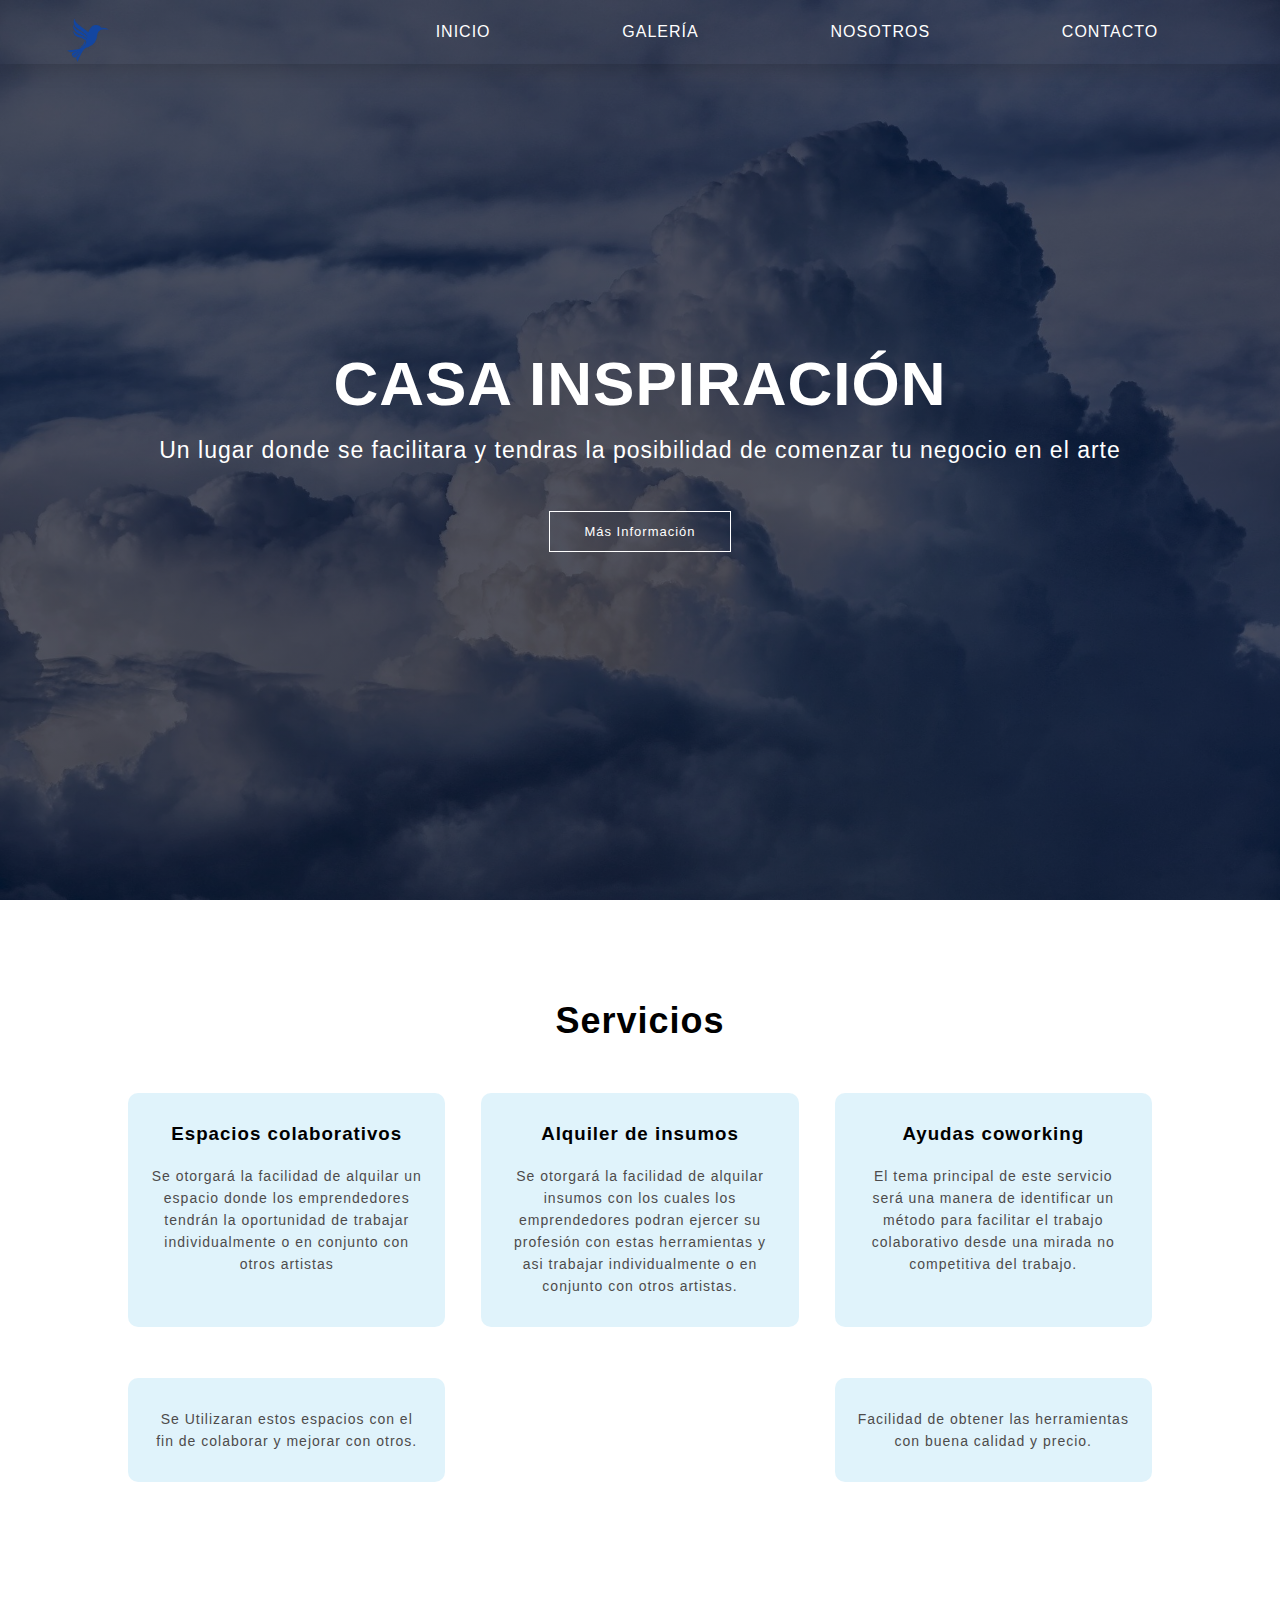
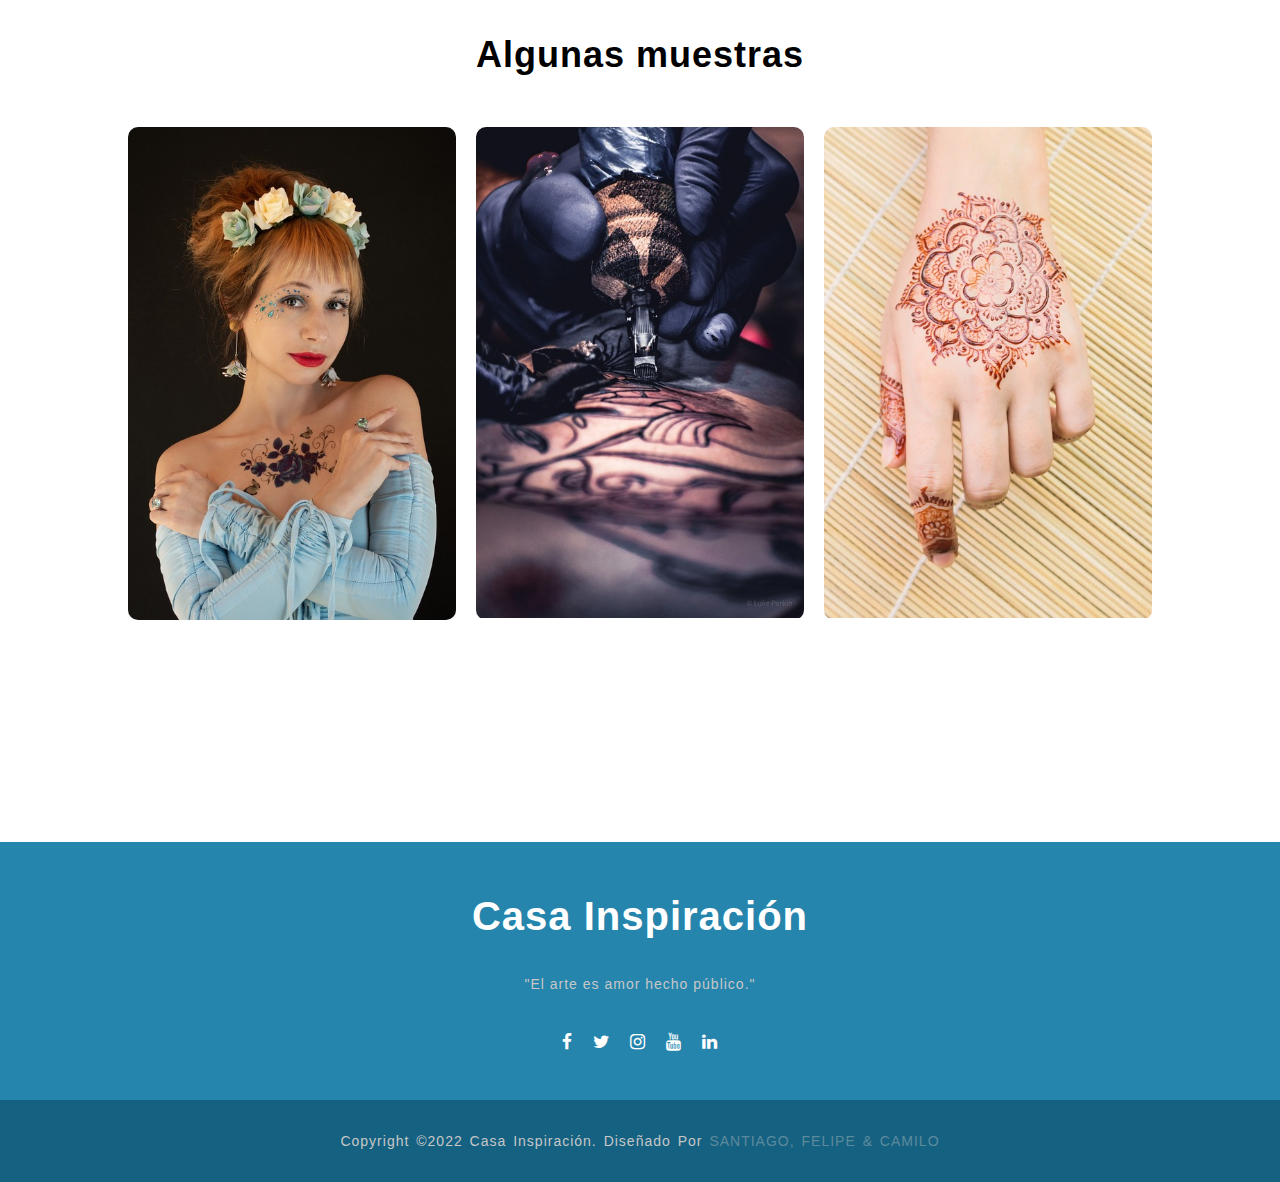
==== index.html @ 21076811 "Version_04" ====
<!DOCTYPE html>
<html lang="en">
<head>
    <meta charset="UTF-8">
    <meta http-equiv="X-UA-Compatible" content="IE=edge">
    <meta name="viewport" content="width=device-width, initial-scale=1.0">
    <link rel="stylesheet" href="css/style.css">
    <link rel="stylesheet" href="https://stackpath.bootstrapcdn.com/font-awesome/4.7.0/css/font-awesome.min.css">
    <link rel="icon" href="img/Logos/PNG/LogoPNG.png">
    <title>Casa Inspiración</title>
</head>
<body>
    <section class="header">
        <nav>
            <div class="logo">
                <img src="img/Logos/PNG/LogoPNGsincirculo2.png" alt="Logo Image">
            </div>
            <div class="hamburger">
                <div class="bars1"></div>
                <div class="bars2"></div>
                <div class="bars3"></div>
            </div>
            <ul class="nav-links">
                <li><a href="index.html">Inicio</a></li>
                <li><a href="arte.html">GALERÍA</a></li>
                <li><a href="nosotros.html">Nosotros</a></li>
                <li><a href="contacto.html">Contacto</a></li>
            </ul>
        </nav>
        <script src="js/Index.js"></script>

        <div class="text-box">
            <h1>CASA INSPIRACIÓN</h1>
            <p>Un lugar donde se facilitara y tendras la posibilidad de comenzar tu negocio en el arte</p>
            <a href="#Seccion1" class="hero-btn">Más Información</a>
        </div>
    </section>
    
    <!----Seccion 2---->

    <section class="course" id="Seccion1">
        <h1>Servicios</h1>
        <div class="row">
            <div class="course-col">
                <h3>Espacios colaborativos</h3>
                <p>Se otorgará la facilidad de alquilar un espacio donde los emprendedores tendrán la oportunidad de trabajar individualmente o en conjunto con otros artistas</p>
            </div>
            <div class="course-col">
                <h3>Alquiler de insumos</h3>
                <p>Se otorgará la facilidad de alquilar insumos con los cuales los emprendedores podran ejercer su profesión con estas herramientas y asi trabajar individualmente o en conjunto con otros artistas.</p>
            </div>
            <div class="course-col">
                <h3>Ayudas coworking</h3>
                <p>El tema principal de este servicio será una manera de identificar un método para facilitar el trabajo colaborativo desde una mirada no competitiva del trabajo.</p>
            </div>
        </div>
            <div class="row2">
                <div class="course-col">
                    <p>Se Utilizaran estos espacios con el fin de colaborar y mejorar con otros.</p>
                </div>
                <div class="course-col">
                    <p>Facilidad de obtener las herramientas con buena calidad y precio.</p>
                </div>
        
    </section>

    <!----seccion 2---->
    <section class="campus">
        <h1>Algunas muestras</h1>
        <div class="row">
            <div class="campus-col">
                <img src="img/imagen (3).jpg">
                <div class="layer">
                    <a href="arte.html" class="h33">Ver más</a>
                </div>
            </div>
            <div class="campus-col">
                <img src="img/imagen (2).jpg">
                <div class="layer">
                    <a href="arte.html" class="h33">Ver más</a>
                </div>
            </div>
            <div class="campus-col">
                <img src="img/imagen (1).jpg">
                <div class="layer">
                    <a href="arte.html" class="h33">Ver más</a>
                </div>
            </div>
        </div>
    </section>

    <!----footer---->
    <footer>
        <div class="footer-content">
            <h3>Casa Inspiración</h3>
            <p>"El arte es amor hecho público."</p>
            <ul class="social">
                <li><a href="#"><i class="fa fa-facebook"></i></a></li>
                <li><a href="#"><i class="fa fa-twitter"></i></a></li>
                <li><a href="#"><i class="fa fa-instagram"></i></a></li>
                <li><a href="#"><i class="fa fa-youtube"></i></a></li>
                <li><a href="#"><i class="fa fa-linkedin"></i></a></li> 
                
            </ul>
        </div>
        <div class="footer-bottom">
            <p>copyright &copy;2022 Casa Inspiración. Diseñado por <span>Santiago, Felipe & Camilo</span></p>
        </div>
    </footer>
</body>
</html>
---- css/style.css ----
*{
    margin:0; padding:0;
    font-family: sans-serif;
    letter-spacing: 1px;
    font-weight: 300;
}
/*Fondo general*/
.header{
    min-height: 100vh;
    width: 100%;
    background-image: linear-gradient(rgba(4,9,30,0.7),rgba(4,9,30,0.7)),url(../img/bannercopia.jpg);
    background-position: center;
    background-size: cover;
    position: relative;
}
/*Barra de navegación*/
nav{
    height: 4rem;
    width: 100%;
    display: flex;
    z-index: 10;
    box-shadow: 0 3px 20px rgba(0,0,0,0.2);
}

/*Logo*/

.logo{
    padding: 3vh 3vw;
    text-align: left;
    width: 20vw;
    position: relative;
    top: -1.875em;
}

.logo img{
    height: auto;
    width: 6rem;
}

/* Estilos de la barra de navegacion*/

.nav-links{
    width: 80vw;
    display: flex;
    padding: 0 0.7vw;
    justify-content: space-evenly;
    align-items: center;
    text-transform: uppercase;
    list-style: none;
    font-weight: 600;
}

.nav-links li a{
    margin: 0 0.7vw;
    text-decoration: none;
    transition: all ease-in-out 350ms;
    padding: 0.625em;
    color: #fff;
}

.nav-links li a:hover{
    color:#fff;
    background-color: #2AA9E0;
    padding: 0.625em;
    border-radius: 3.125em;
}

.nav-links li{
    position:relative;
}
.nav-links li a:hover::before{
    width: 80%;
}

/*Iconos - Barra de navegacion*/

.hamburger div{
    width: 30px;
    height: 3px;
    background: #f2f5f7;
    margin: 5px;
    transition: all 0.3s ease;
}

.hamburger{
    display: none;
}


/*Se ingresa lo necesario para el responsive*/

@media screen and (max-width: 800px){
    nav{
        position: relative;
        z-index: 3;
        background-color: rgb(42, 169, 224,2);
    }
    .logo{
        top: -40px;
    }
    .hamburger{
        display:block;
        position: absolute;
        cursor: pointer;
        right: 5%;
        top: 50%;
        transform: translate(-5%, -50%);
        z-index: 2;
        transition: all 0.7s ease;
    }
    .nav-links{
        background: #2AA9E0;
        position: fixed;
        opacity: 1;
        height: 100vh;
        width: 100%;
        flex-direction: column;
        clip-path: circle(50px at 90% -20%);
        -webkit-clip-path: circle(50px at 90% -10%);
        transition: all 1s ease-out;
        pointer-events: none;
    }
    .nav-links.open{
        clip-path: circle(1000px at 90% -10%);
        -webkit-clip-path: circle(1000px at 90% -10%);
        pointer-events: all;
    }
    .nav-links li{
        opacity: 0;
    }
    .nav-links li:nth-child(1){
        transition: all 0.5s ease 0.2s;
    }
    .nav-links li:nth-child(2){
        transition: all 0.5s ease 0.4s;
    }
    .nav-links li:nth-child(3){
        transition: all 0.5s ease 0.6s;
    }
    .nav-links li:nth-child(4){
        transition: all 0.5s ease 0.7s;
    }
    .nav-links li:nth-child(5){
        transition: all 0.5s ease 0.8s;
    }
    .nav-links li:nth-child(6){
        transition: all 0.5s ease 0.9s;
        margin: 0;
    }
    .nav-links li:nth-child(7){
        transition: all 0.5s ease 1s;
        margin: 0;
    }

    li.fade{
        opacity: 1;
    }

    /* Navigation Bar Icon on Click*/

        .toggle .bars1{
            transform: rotate(-45deg) translate(-5px, 6px);
        }

        .toggle .bars2{
            transition: all 0s ease;
            width: 0;
        }

        .toggle .bars3{
            transform: rotate(45deg) translate(-5px, -6px);
        }

}
/*Texto general*/
.text-box{
    width: 90%;
    color: #fff;
    position: absolute;
    top: 50%;
    left: 50%;
    transform: translate(-50%,-50%);
    text-align: center;
}
.text-box h1{
    font-size: 62px;
    font-weight: 900;
}
.text-box p {
    margin: 10px 0 40px;
    font-size: 23px;
    color: #fff;
}
/*Boton del medio*/
html{
    scroll-behavior: smooth;
}
.hero-btn{
    display: inline-block;
    text-decoration: none;
    color: #fff;
    border: 1px solid #fff;
    padding: 12px 34px;
    font-size: 13px;
    background: transparent;
    position: relative;
    cursor: pointer;
    transition: 2s;
}
.hero-btn:hover{
    border: 1px solid #2AA9E0;
    background: #2AA9E0;
    transition: 1s;

}
/*Desaparecer los iconos para dispositivos grandes*/
nav .fa{
    display: none;
}
/*Dispositivos moviles - responsive*/
@media(max-width: 700px){
    .text-box h1{
        font-size: 40px;
    }
    .text-box p {
        font-size: 15px;
    }

}

/*Seccion 2*/
.course{
    width: 80%;
    margin: auto;
    text-align: center;
    padding-top: 100px;
    padding-bottom: 50px;
}

h1{
    font-size: 36px;
    font-weight: 600;
}
p{
    color:rgb(77, 75, 75);
    font-size: 14px;
    font-weight: 300;
    line-height: 22px;
    padding: 10px;
}
.row{
    margin-top: 5%;
    display: flex;
    justify-content: space-between;
}
.course-col{
    flex-basis: 31%;
    background: #2aa9e025;
    border-radius: 10px;
    margin-bottom: 5%;
    padding: 20px 12px;
    box-sizing: border-box;
    transition: 0.5s;
}
h3{
    text-align: center;
    font-weight: 600;
    margin: 10px 0;
}
.course-col:hover{
    box-shadow: 0 0 20px 0px rgba(0, 0, 0, 0.2);
}
.row2{
    margin-top: 0%;
    display: flex;
    justify-content: space-between;
}

@media(max-width: 700px){
    .row{
        flex-direction: column;
    }
    .row2{
        flex-direction: column;
    }
}

/*Seccion 2*/
.campus{
    width: 80%;
    margin: auto;
    text-align: center;
    padding-top: 50px;
}
.campus-col{
    flex-basis: 32%;
    border-radius: 10px;
    margin-bottom: 30px;
    position: relative;
    overflow: hidden;
}
.campus-col img{
    width: 100%;
    display: block;
}
.layer{
    background: transparent;
    height: 100%;
    width: 100%;
    position: absolute;
    top: 0;
    left: 0;
    transition: 0.5s;
}
.layer:hover{
    background: rgba(42, 169, 224, 0.7); 
}
.layer .h33{
    width: 100%;
    font-weight: 500;
    color: #fff;
    font-size: 26px;
    bottom: 0;
    left: 50%;
    transform: translateX(-50%);
    position: absolute;
    opacity: 0;
    transition: 0.5s;
}
.layer:hover .h33{
    bottom: 50%;
    opacity: 1;    
}
/*Call to action*/
.cta{
    margin: 100px auto;
    width: 80%;
    background-image: linear-gradient(rgba(0,0,0,0.7),rgba(0,0,0,0.7)),url(img/banner2.jpg);
    background-position: center;
    background-size: cover;
    border-radius: 10px;
    text-align: center;
    padding: 100px 0;

}
.cta h1{
    color: #fff;
    margin-bottom: 40px;
    padding: 0;
}
@media (max-width: 700px) {
    .cta h1{
        font-size: 24px;
    }
}
/*Footer*/
footer{
    margin-top: 15%;
    background: #2585ad;
    height: auto;
    width: auto;
    padding-top: 40px;
    color: #fff;
  }
  .footer-content{
    display: flex;
    align-items: center;
    justify-content: center;
    flex-direction: column;
    text-align: center;
  }
  .footer-content h3{
    font-size: 40px;
    font-weight: 650;
    text-transform: capitalize;
    line-height: 3rem;
  }
  .footer-content p{
    max-width: 500px;
    margin: 10px auto;
    line-height: 28px;
    font-size: 14px;
    color: rgb(199, 199, 199);
  }
  .social{
    list-style: none;
    display: flex;
    align-items: center;
    justify-content: center;
    margin: 1rem 0 3rem 0;
  }
  .social li{
    margin: 0 10px;
  }
  .social a{
    text-decoration: none;
    color: #fff;
  }
  .social a i{
    font-size: 1.1rem;
    transition: color .4s ease;
  }
  .social :hover i{
    color: aqua;
  }
  .footer-bottom{
    background: #156181;
    width: auto;
    padding: 20px 0;
    text-align: center;
  }
  .footer-bottom p{
    font-size: 14px;
    word-spacing: 2px;
    text-transform: capitalize;
    color: rgb(199, 199, 199);
  }
  .footer-bottom span{
    text-transform: uppercase;
    opacity: .4;
    font-weight: 200;
    color: rgb(199, 199, 199);
  }
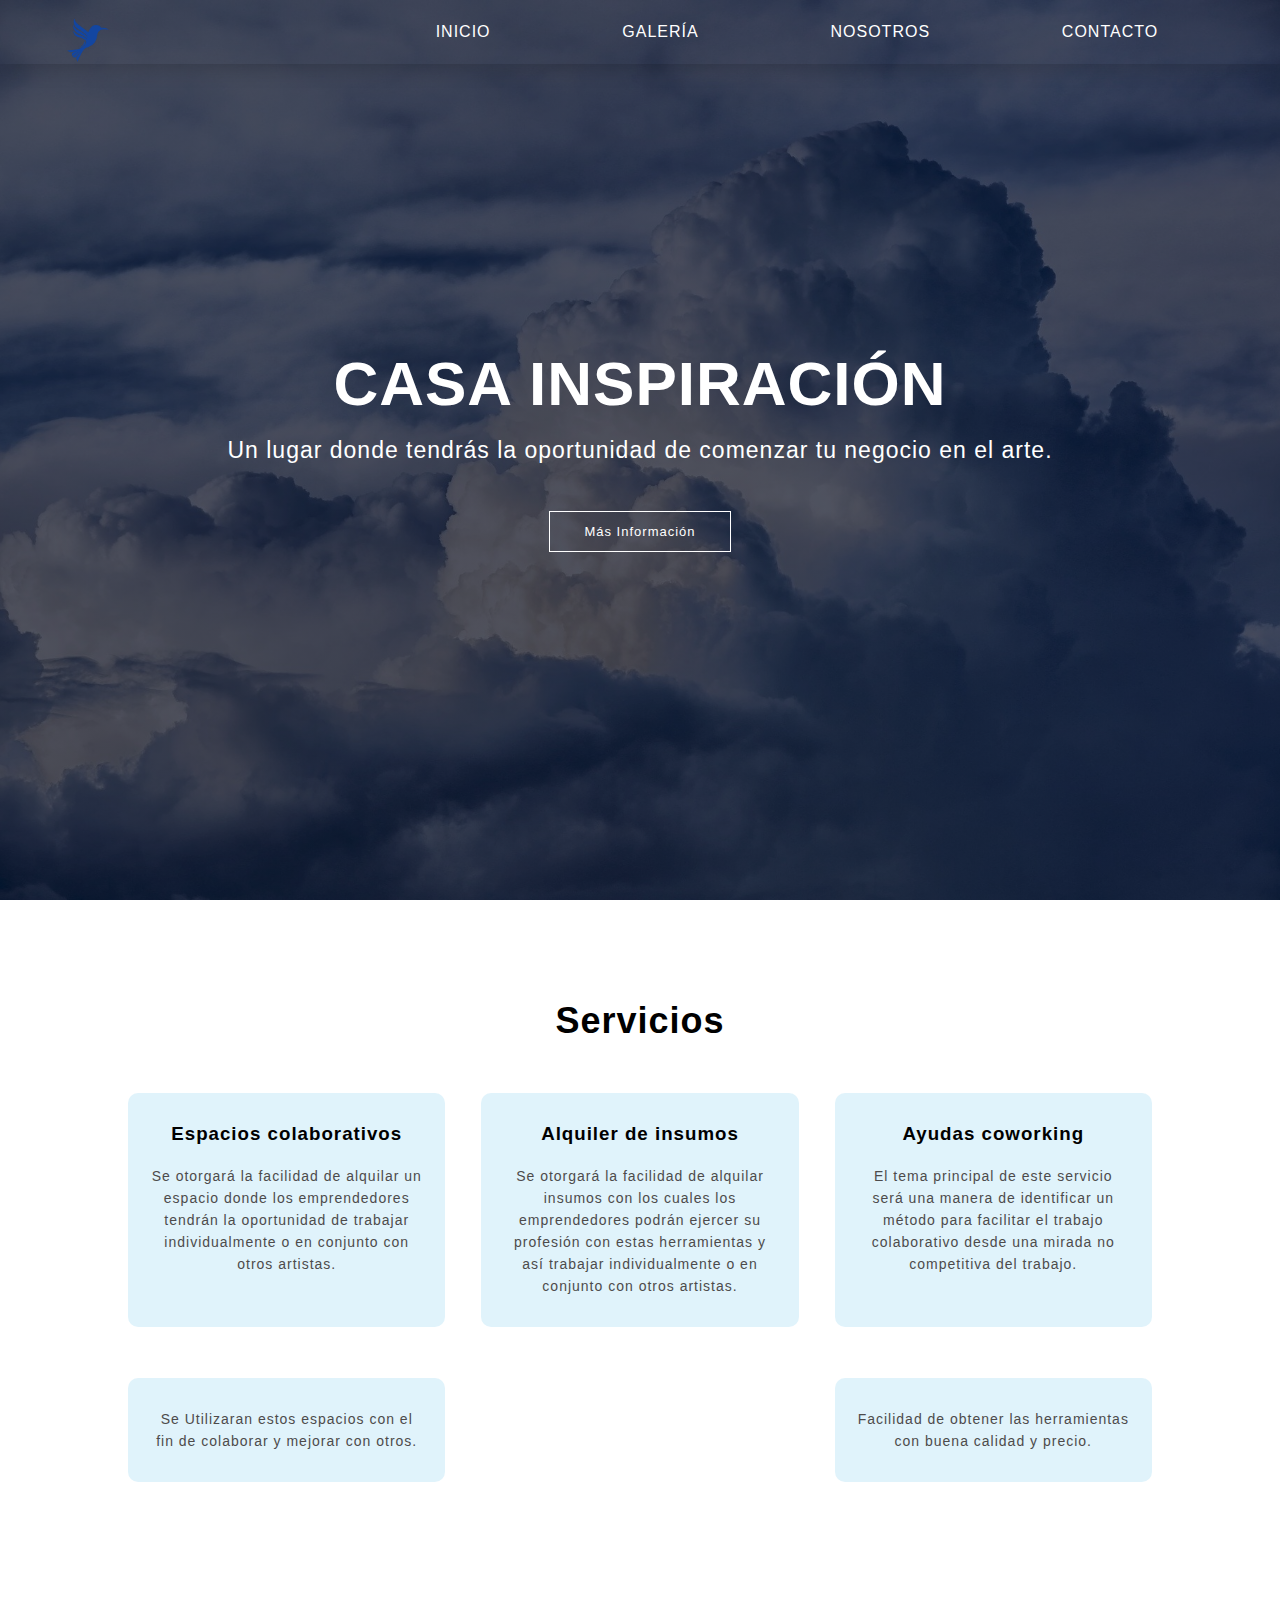
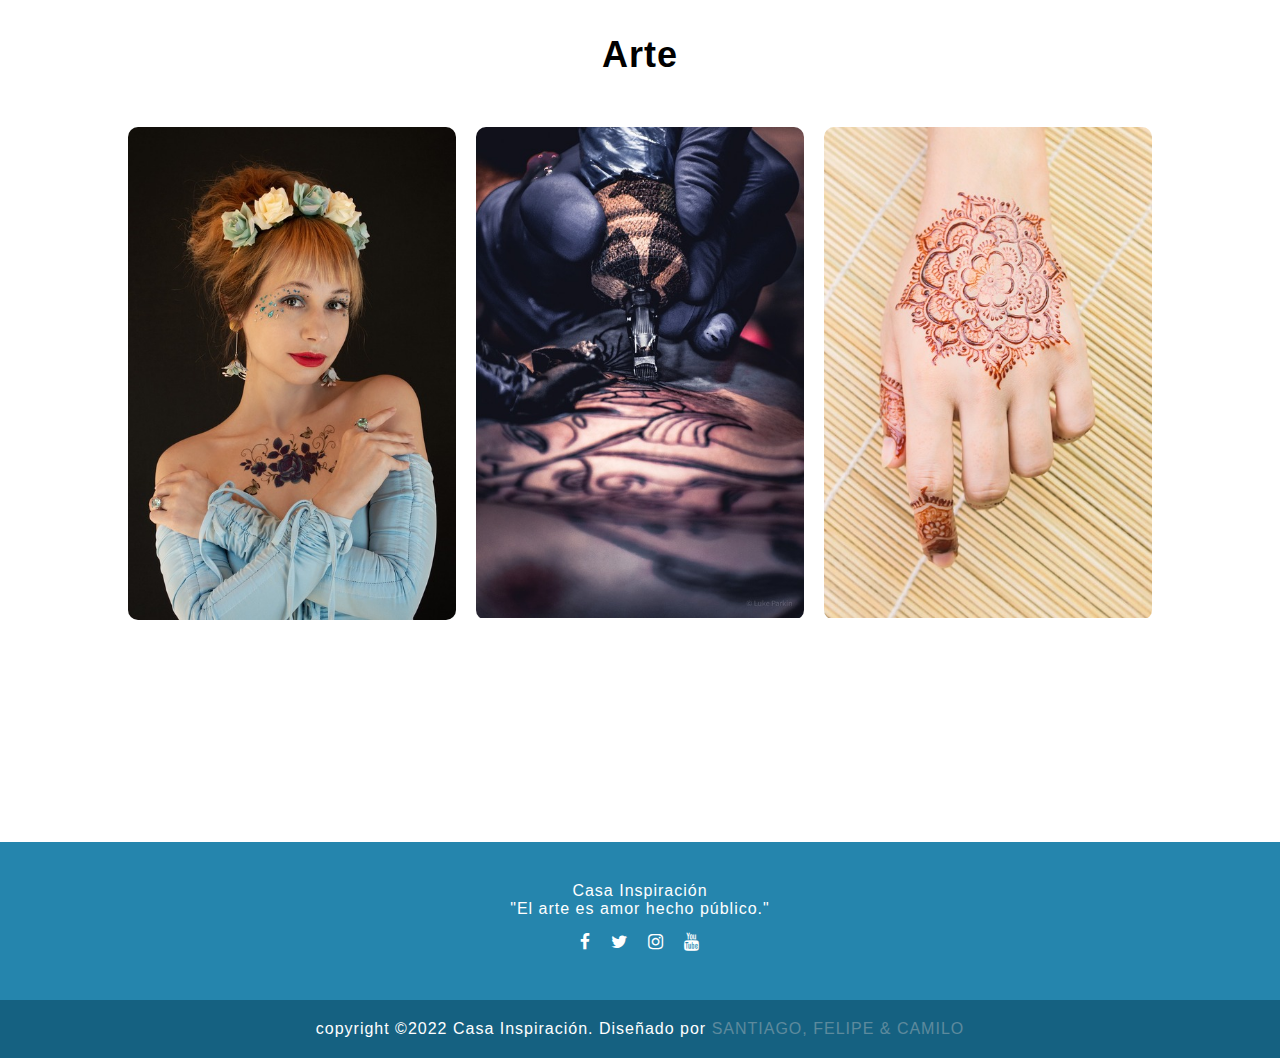
==== commit cfb664ea: "Actualización de redes sociales" ====
--- a/index.html
+++ b/index.html
@@ -31,7 +31,7 @@
 
         <div class="text-box">
             <h1>CASA INSPIRACIÓN</h1>
-            <p>Un lugar donde se facilitara y tendras la posibilidad de comenzar tu negocio en el arte</p>
+            <p>Un lugar donde tendrás la oportunidad de comenzar tu negocio en el arte.</p>
             <a href="#Seccion1" class="hero-btn">Más Información</a>
         </div>
     </section>
@@ -43,11 +43,11 @@
         <div class="row">
             <div class="course-col">
                 <h3>Espacios colaborativos</h3>
-                <p>Se otorgará la facilidad de alquilar un espacio donde los emprendedores tendrán la oportunidad de trabajar individualmente o en conjunto con otros artistas</p>
+                <p>Se otorgará la facilidad de alquilar un espacio donde los emprendedores tendrán la oportunidad de trabajar individualmente o en conjunto con otros artistas.</p>
             </div>
             <div class="course-col">
                 <h3>Alquiler de insumos</h3>
-                <p>Se otorgará la facilidad de alquilar insumos con los cuales los emprendedores podran ejercer su profesión con estas herramientas y asi trabajar individualmente o en conjunto con otros artistas.</p>
+                <p>Se otorgará la facilidad de alquilar insumos con los cuales los emprendedores podrán ejercer su profesión con estas herramientas y así trabajar individualmente o en conjunto con otros artistas.</p>
             </div>
             <div class="course-col">
                 <h3>Ayudas coworking</h3>
@@ -66,7 +66,7 @@
 
     <!----seccion 2---->
     <section class="campus">
-        <h1>Algunas muestras</h1>
+        <h1>Arte</h1>
         <div class="row">
             <div class="campus-col">
                 <img src="img/imagen (3).jpg">
@@ -92,19 +92,17 @@
     <!----footer---->
     <footer>
         <div class="footer-content">
-            <h3>Casa Inspiración</h3>
-            <p>"El arte es amor hecho público."</p>
+            <h3f>Casa Inspiración</h3f>
+            <pf>"El arte es amor hecho público."</pf>
             <ul class="social">
-                <li><a href="#"><i class="fa fa-facebook"></i></a></li>
-                <li><a href="#"><i class="fa fa-twitter"></i></a></li>
-                <li><a href="#"><i class="fa fa-instagram"></i></a></li>
-                <li><a href="#"><i class="fa fa-youtube"></i></a></li>
-                <li><a href="#"><i class="fa fa-linkedin"></i></a></li> 
-                
+                <li><a href="https://www.facebook.com/Casa-Inspiración-103737402319709"><i class="fa fa-facebook" target="_blank"></i></a></li>
+                <li><a href="https://twitter.com/casa_insp"><i class="fa fa-twitter" target="_blank"></i></a></li>
+                <li><a href="https://www.instagram.com/casa_insp/?hl=es" target="_blank"><i class="fa fa-instagram"></i></a></li>
+                <li><a href="https://www.youtube.com/channel/UCp3xGxWRsfwjYEtyGpx-gBQ"><i class="fa fa-youtube" target="_blank"></i></a></li>
             </ul>
         </div>
         <div class="footer-bottom">
-            <p>copyright &copy;2022 Casa Inspiración. Diseñado por <span>Santiago, Felipe & Camilo</span></p>
+            <pf>copyright &copy;2022 Casa Inspiración. Diseñado por <span>Santiago, Felipe & Camilo</span></pf>
         </div>
     </footer>
 </body>
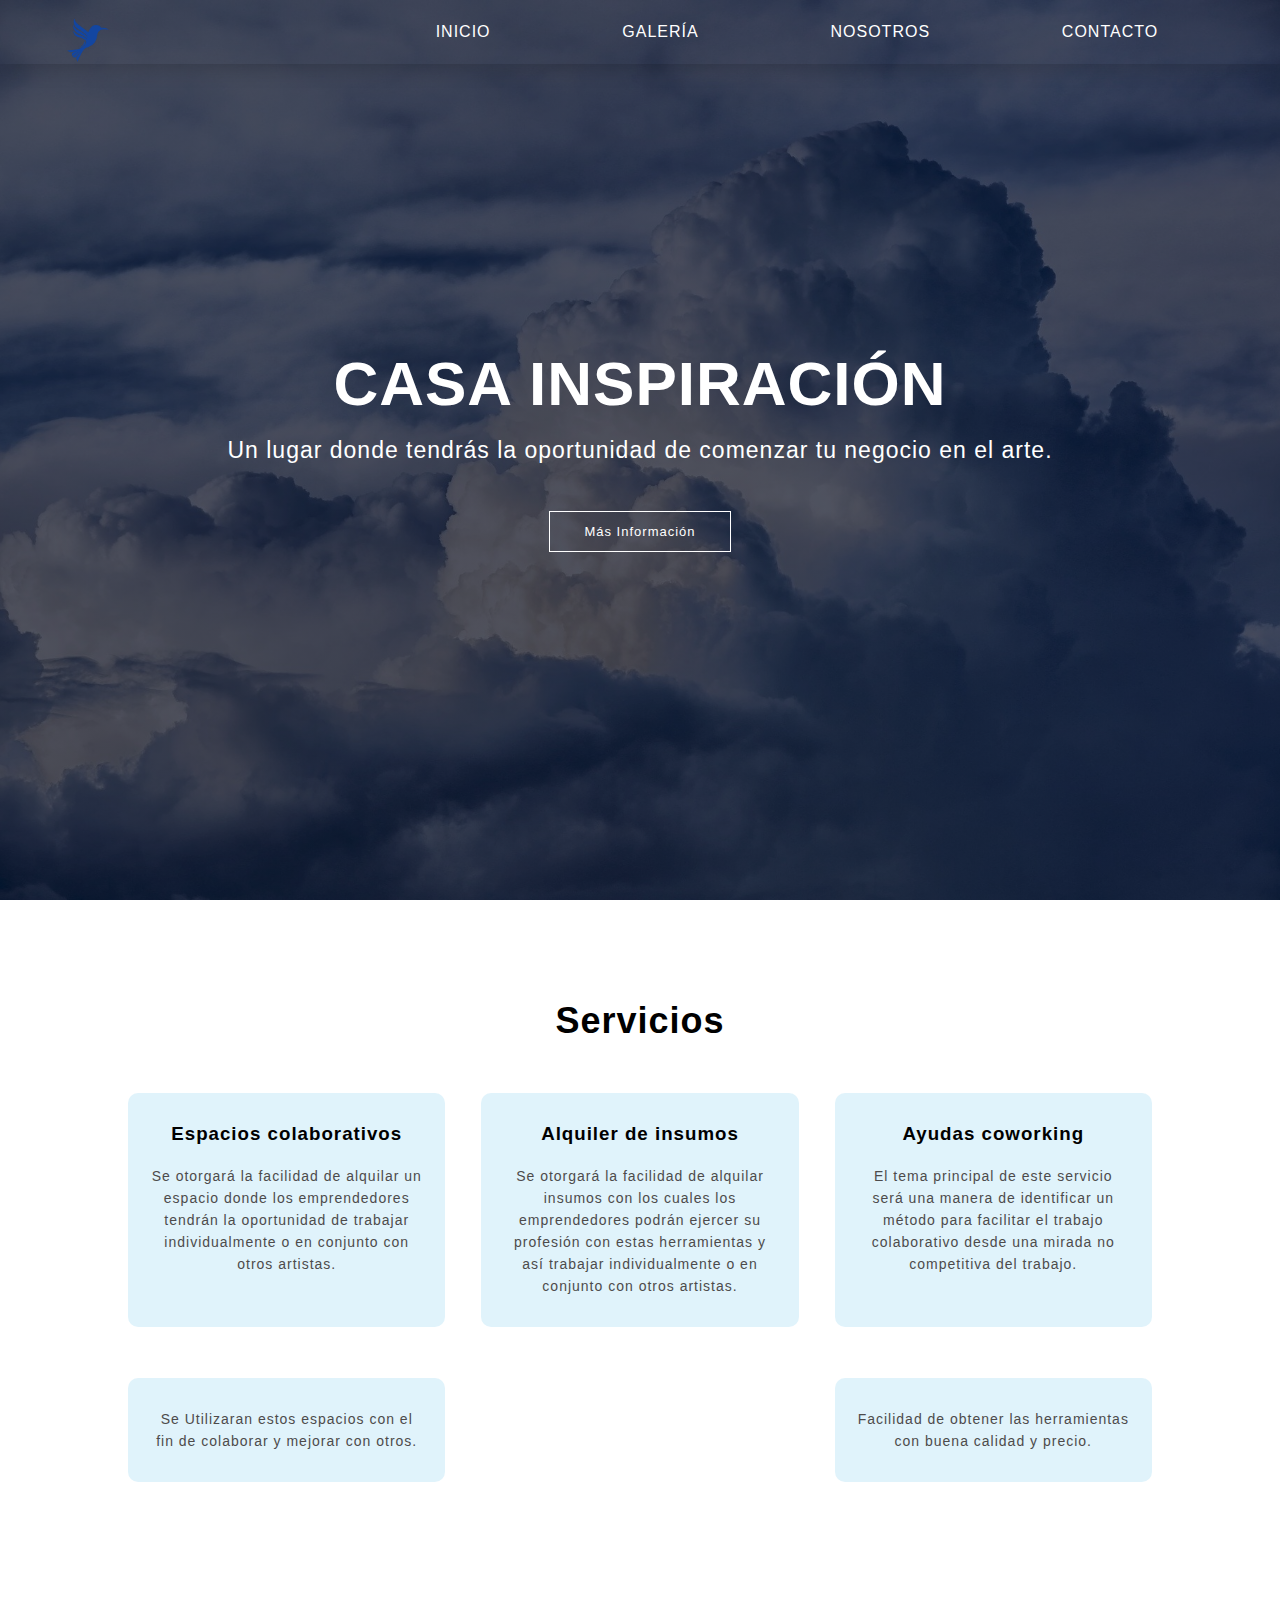
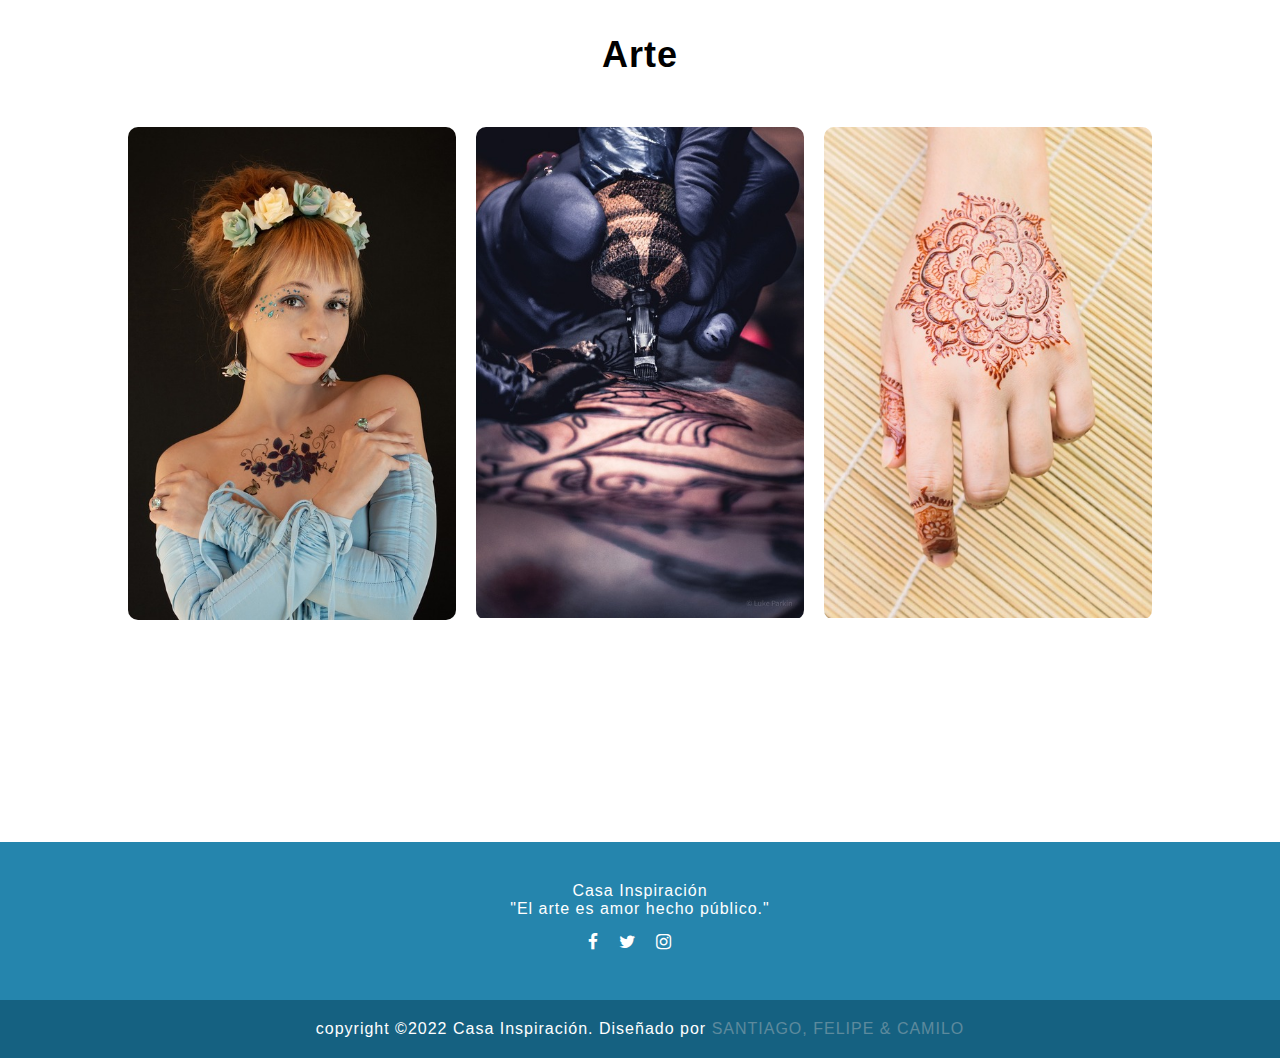
==== commit 58f7cbca: "Version_06" ====
--- a/index.html
+++ b/index.html
@@ -98,7 +98,7 @@
                 <li><a href="https://www.facebook.com/Casa-Inspiración-103737402319709"><i class="fa fa-facebook" target="_blank"></i></a></li>
                 <li><a href="https://twitter.com/casa_insp"><i class="fa fa-twitter" target="_blank"></i></a></li>
                 <li><a href="https://www.instagram.com/casa_insp/?hl=es" target="_blank"><i class="fa fa-instagram"></i></a></li>
-                <li><a href="https://www.youtube.com/channel/UCp3xGxWRsfwjYEtyGpx-gBQ"><i class="fa fa-youtube" target="_blank"></i></a></li>
+                <li><a href="https://www.youtube.com/channel/UCp3xGxWRsfwjYEtyGpx-gBQ" target="_blank><i class="fa fa-youtube" target="_blank"></i></a></li>
             </ul>
         </div>
         <div class="footer-bottom">
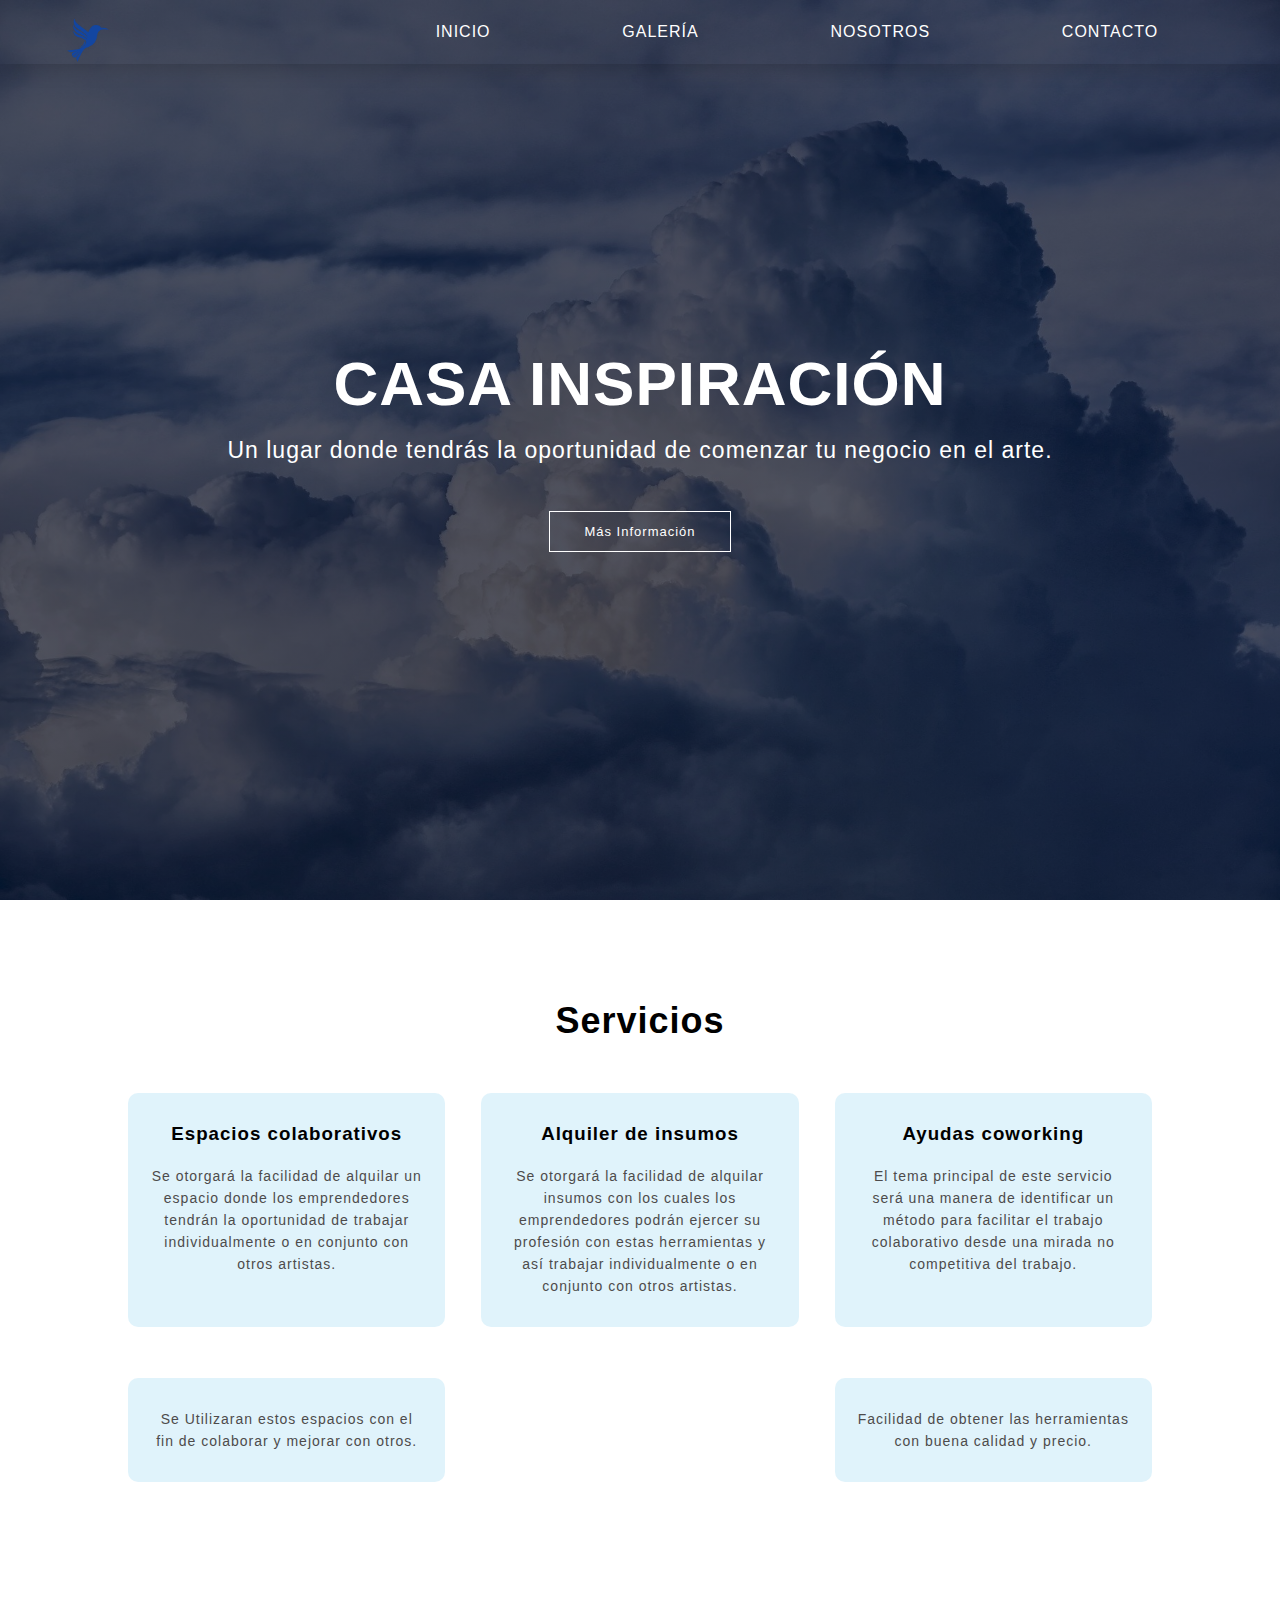
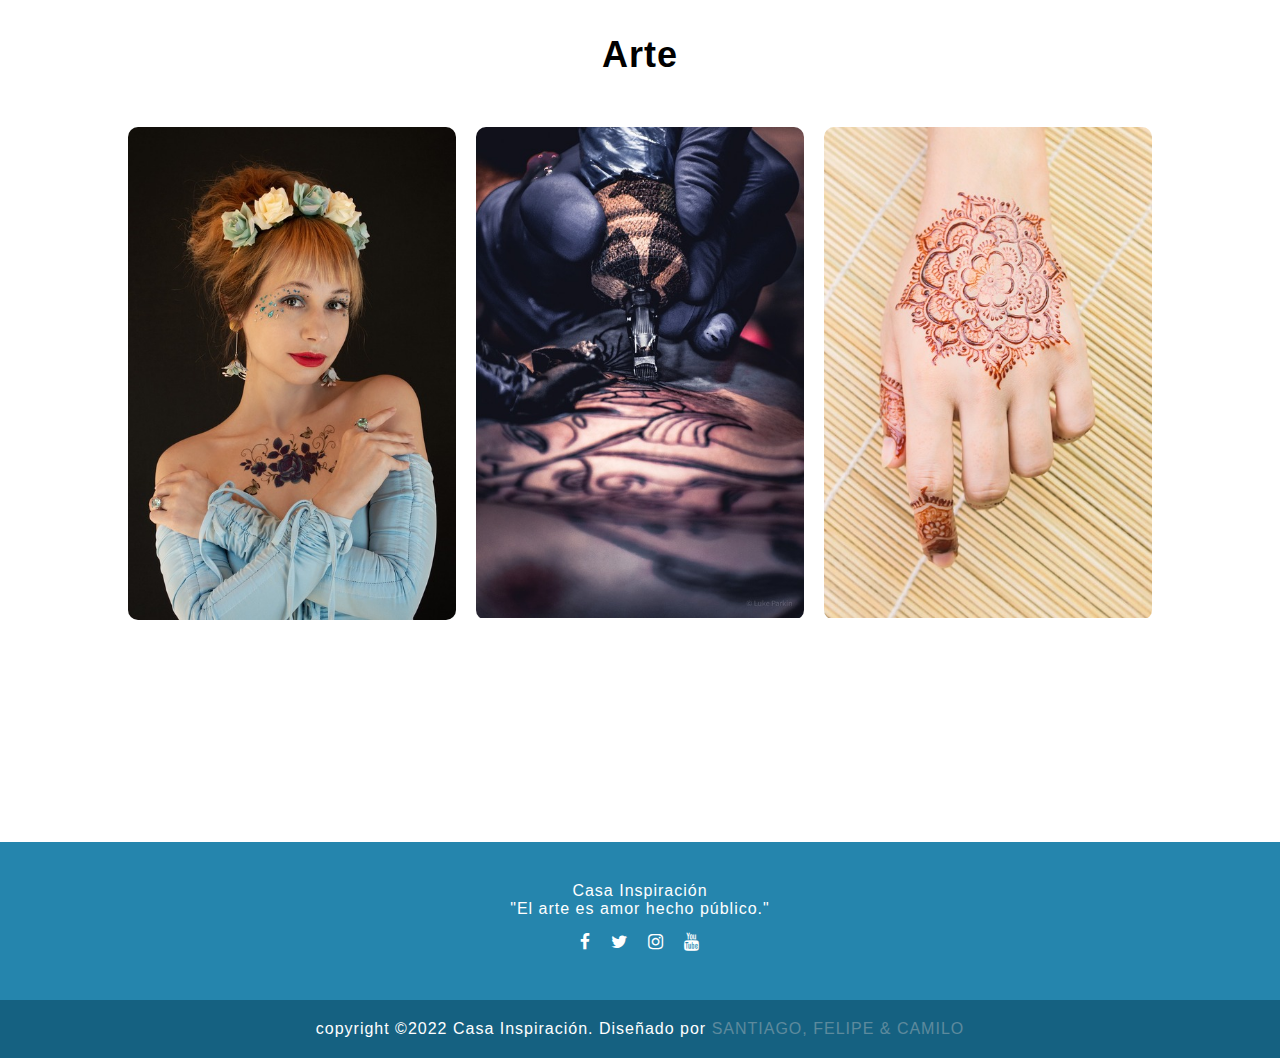
==== commit 6ff332ed: "Version_06.2" ====
--- a/index.html
+++ b/index.html
@@ -96,9 +96,9 @@
             <pf>"El arte es amor hecho público."</pf>
             <ul class="social">
                 <li><a href="https://www.facebook.com/Casa-Inspiración-103737402319709"><i class="fa fa-facebook" target="_blank"></i></a></li>
-                <li><a href="https://twitter.com/casa_insp"><i class="fa fa-twitter" target="_blank"></i></a></li>
+                <li><a href="https://twitter.com/casa_insp" target="_blank" ><i class="fa fa-twitter" target="_blank"></i></a></li>
                 <li><a href="https://www.instagram.com/casa_insp/?hl=es" target="_blank"><i class="fa fa-instagram"></i></a></li>
-                <li><a href="https://www.youtube.com/channel/UCp3xGxWRsfwjYEtyGpx-gBQ" target="_blank><i class="fa fa-youtube" target="_blank"></i></a></li>
+                <li><a href="https://www.youtube.com/channel/UCp3xGxWRsfwjYEtyGpx-gBQ" target="_blank" ><i class="fa fa-youtube" target="_blank"></i></a></li>
             </ul>
         </div>
         <div class="footer-bottom">
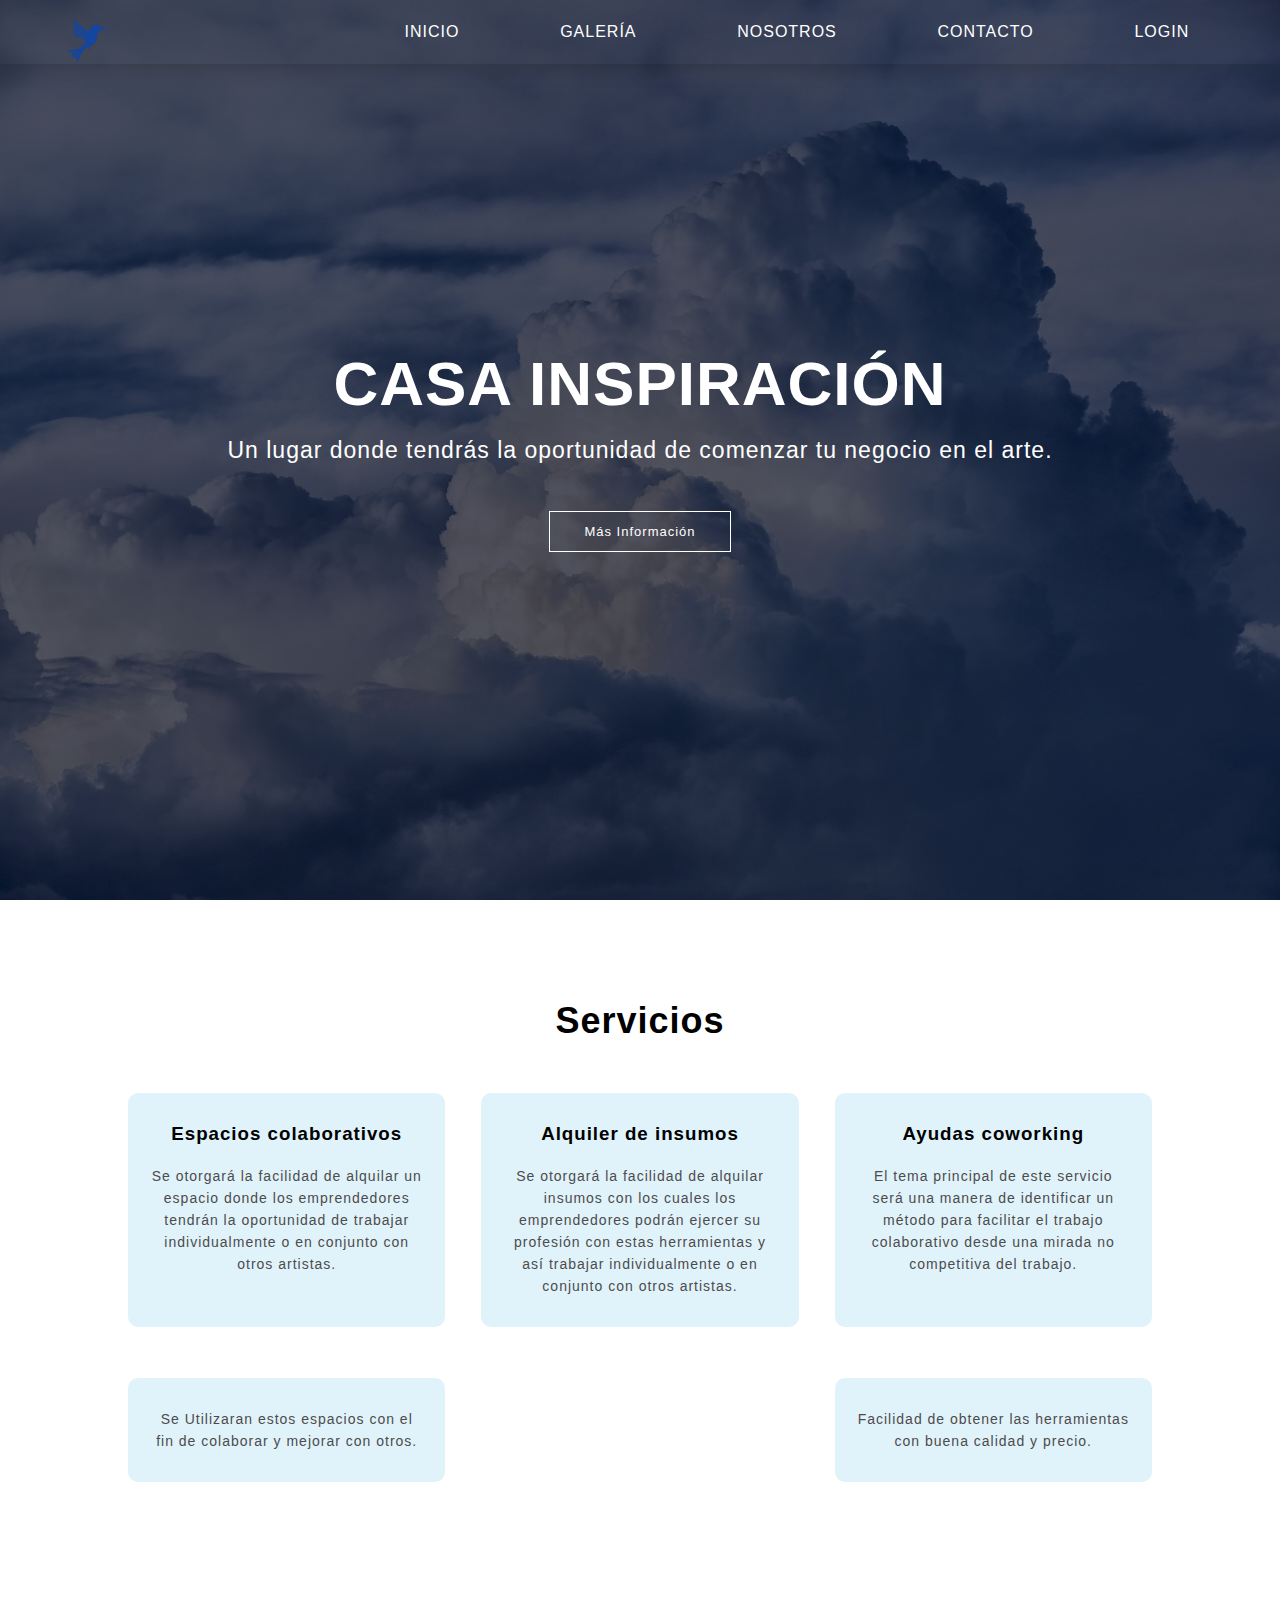
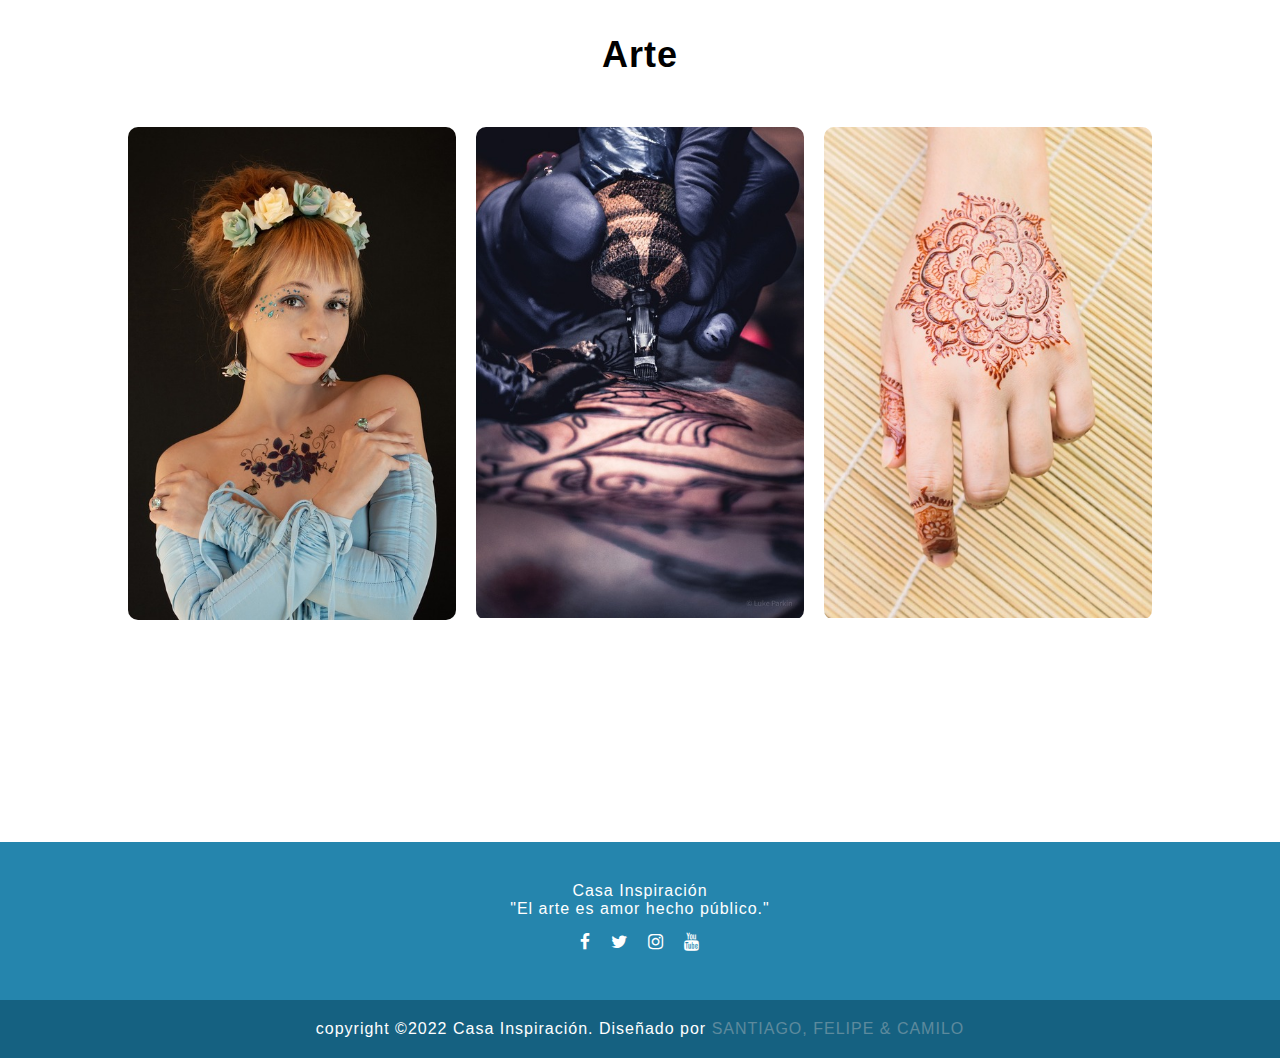
==== commit f80e2abc: "Version_8" ====
--- a/index.html
+++ b/index.html
@@ -25,6 +25,7 @@
                 <li><a href="arte.html">GALERÍA</a></li>
                 <li><a href="nosotros.html">Nosotros</a></li>
                 <li><a href="contacto.html">Contacto</a></li>
+                <li><a href="login.html">Login</a></li>
             </ul>
         </nav>
         <script src="js/Index.js"></script>
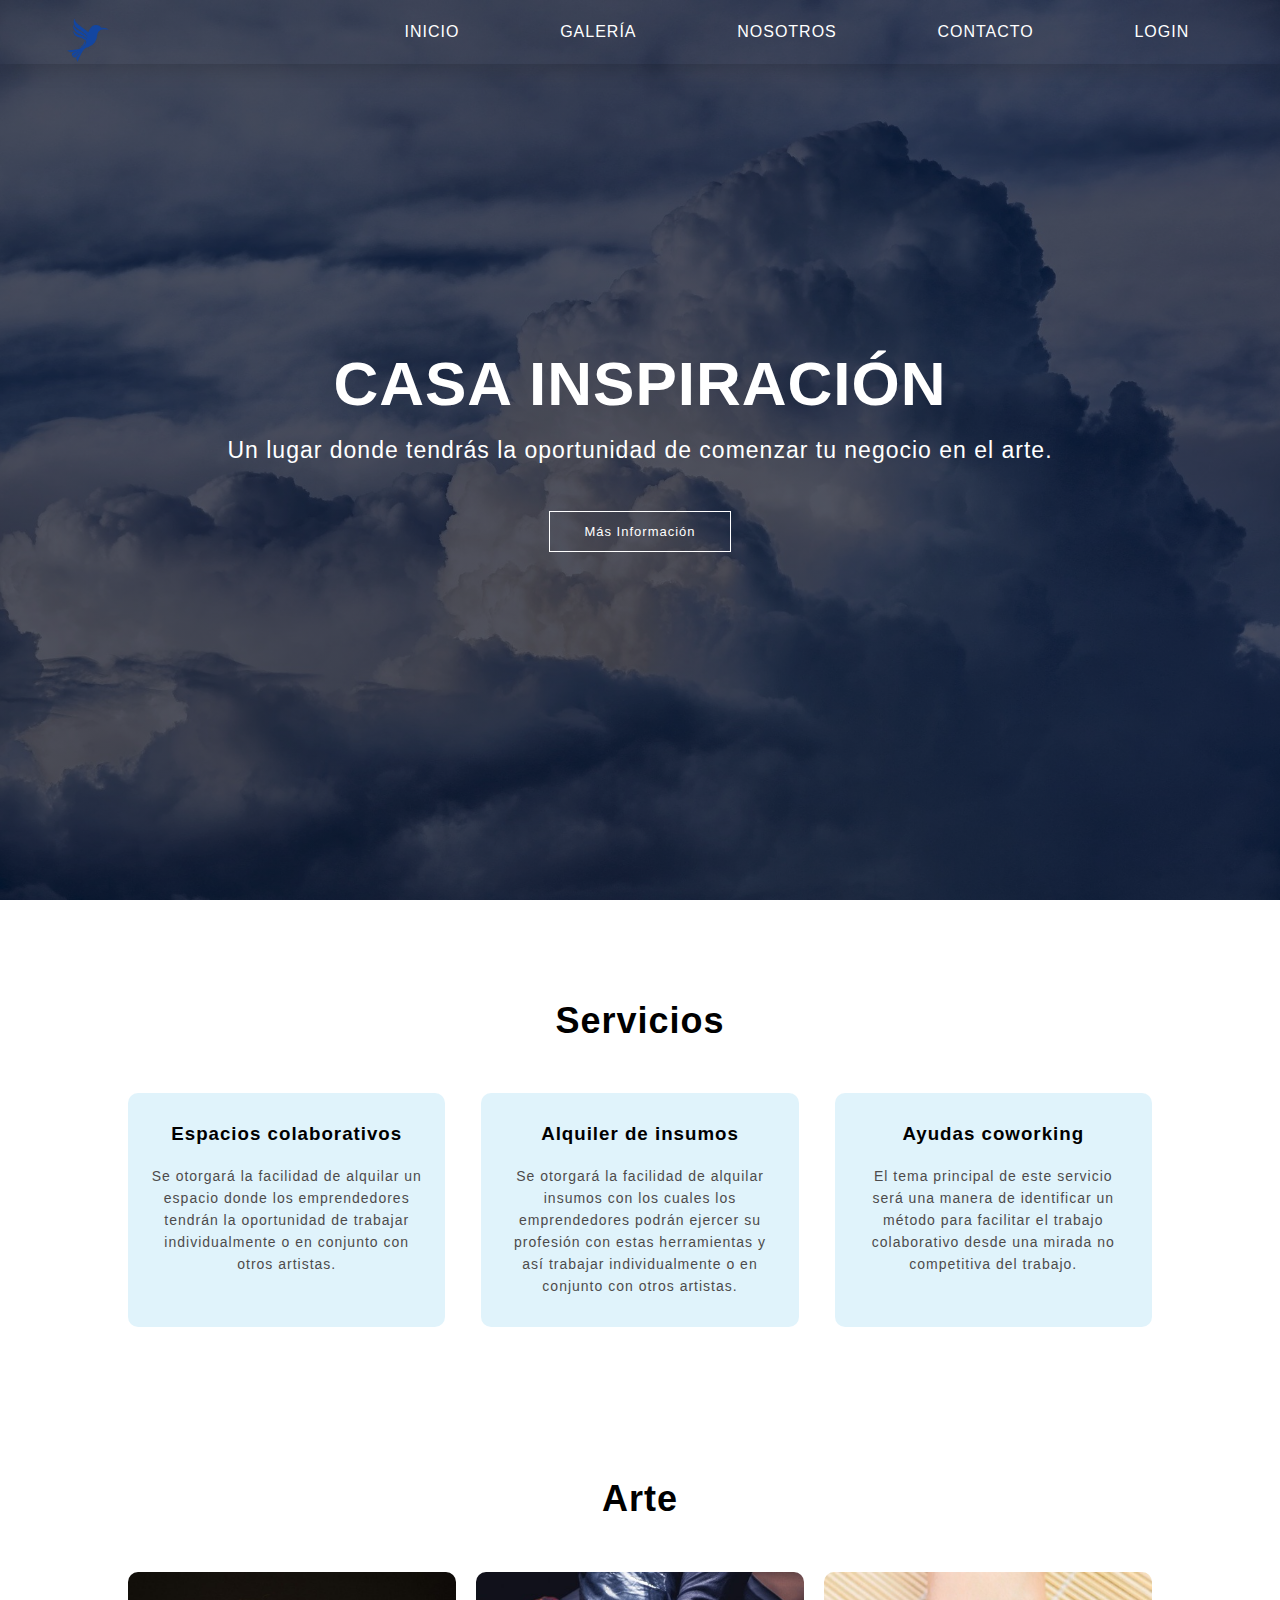
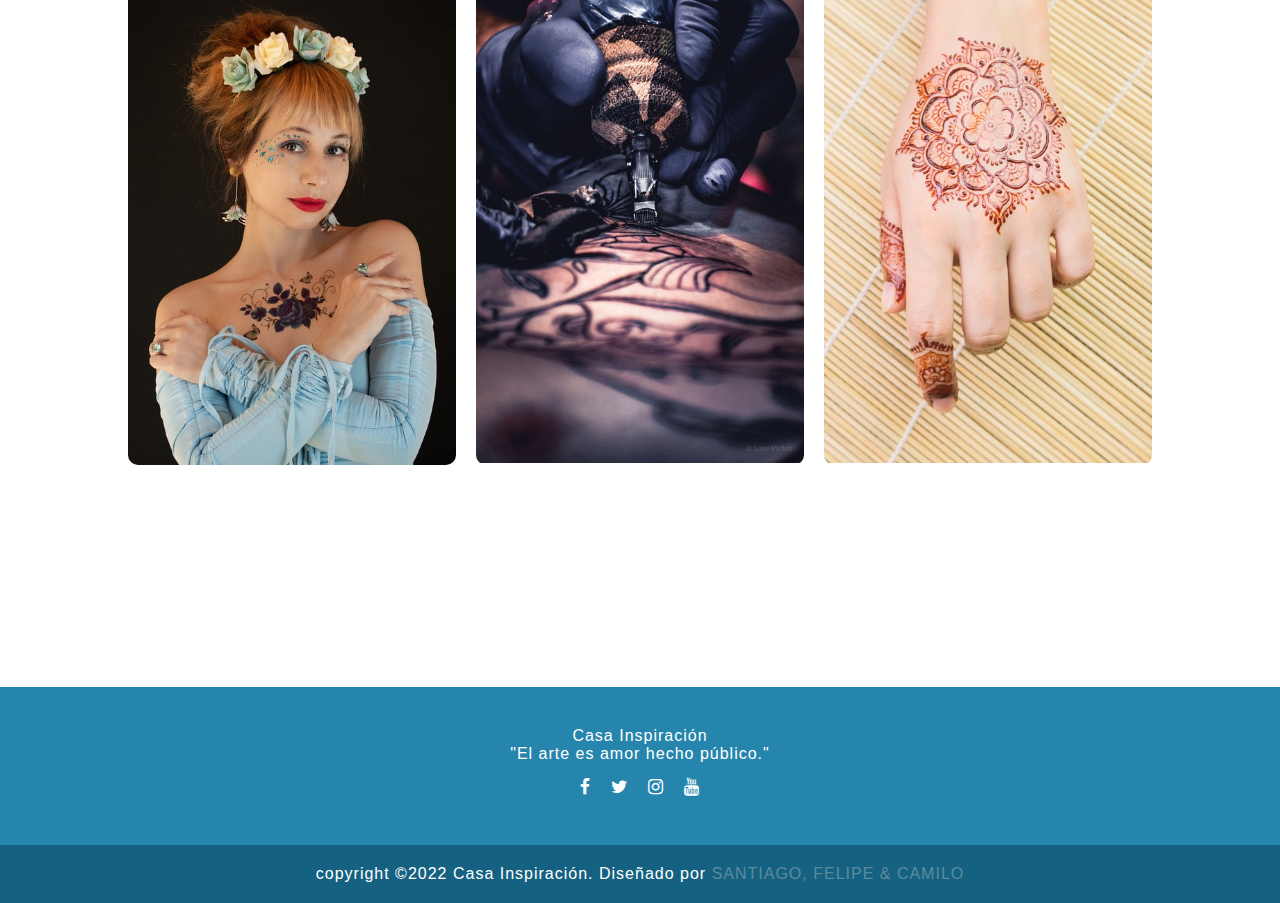
==== commit d5b6c5de: "Version 8.1" ====
--- a/index.html
+++ b/index.html
@@ -55,14 +55,6 @@
                 <p>El tema principal de este servicio será una manera de identificar un método para facilitar el trabajo colaborativo desde una mirada no competitiva del trabajo.</p>
             </div>
         </div>
-            <div class="row2">
-                <div class="course-col">
-                    <p>Se Utilizaran estos espacios con el fin de colaborar y mejorar con otros.</p>
-                </div>
-                <div class="course-col">
-                    <p>Facilidad de obtener las herramientas con buena calidad y precio.</p>
-                </div>
-        
     </section>
 
     <!----seccion 2---->
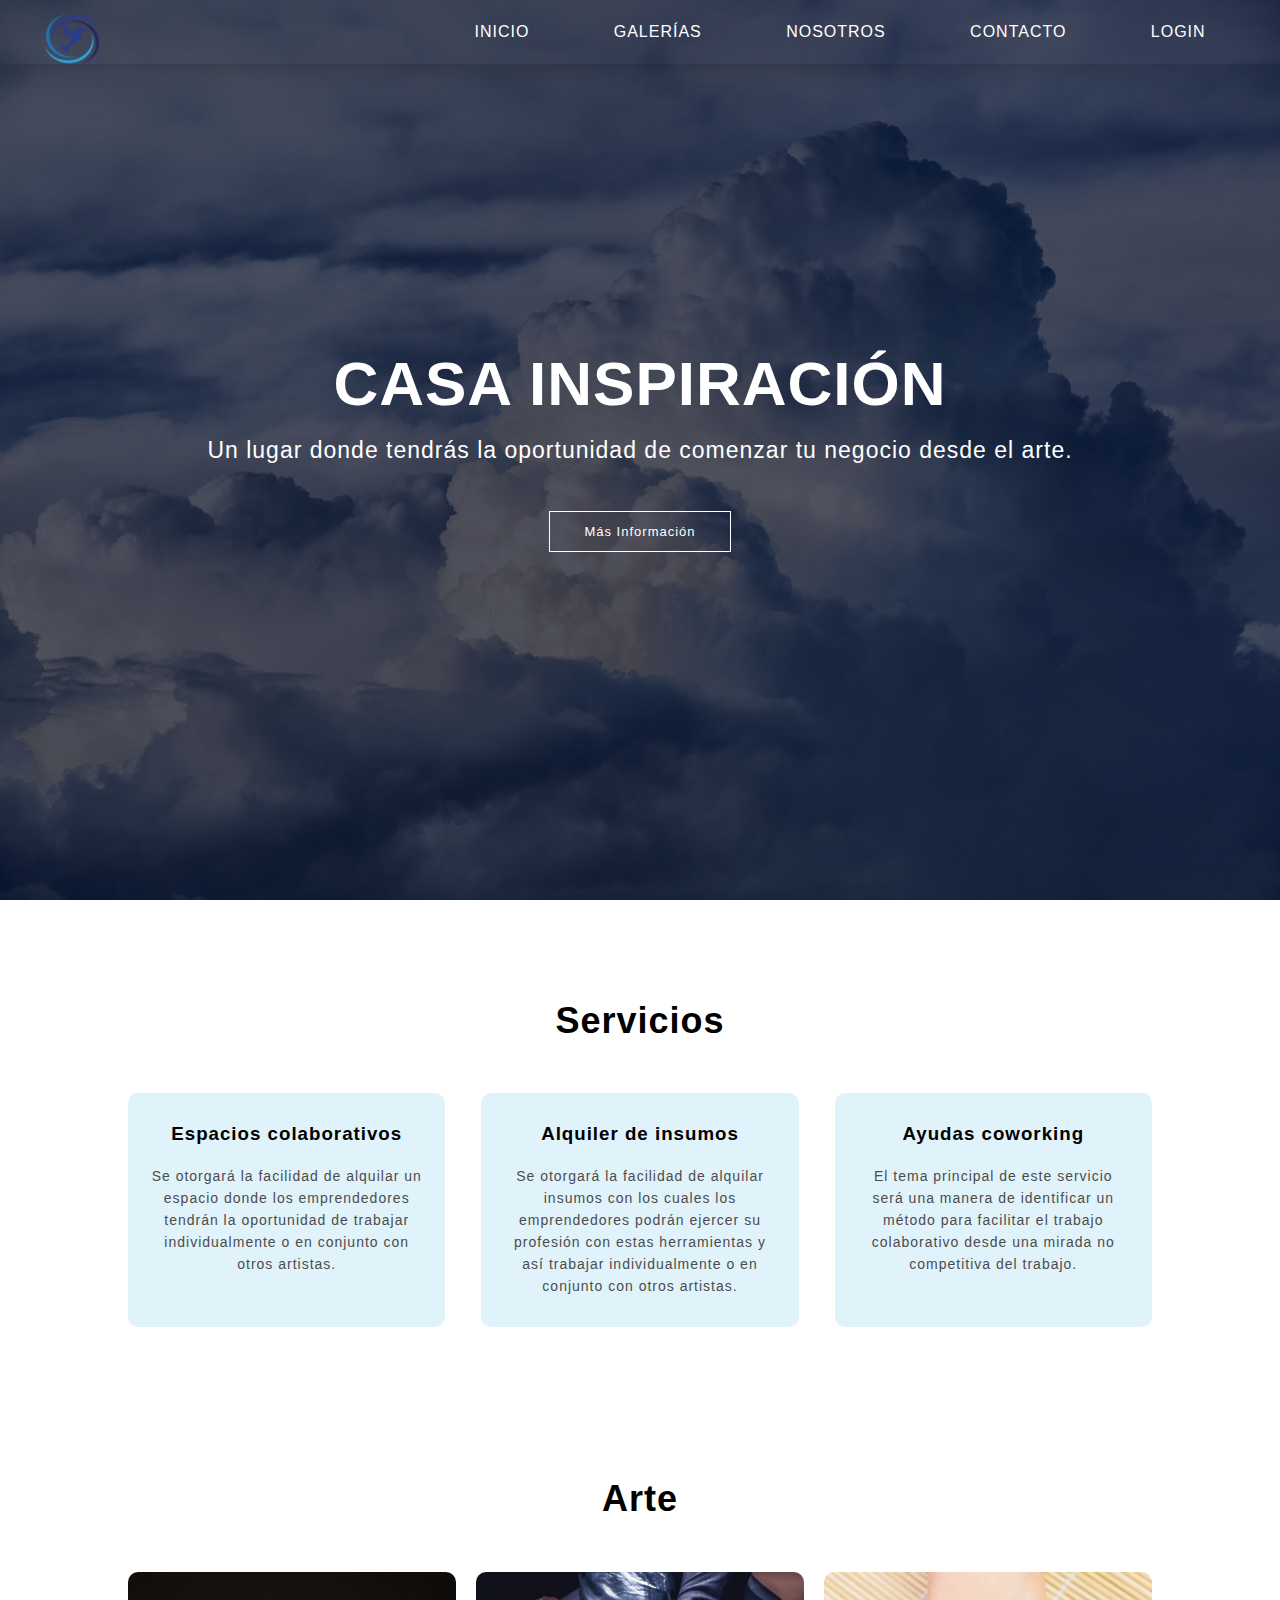
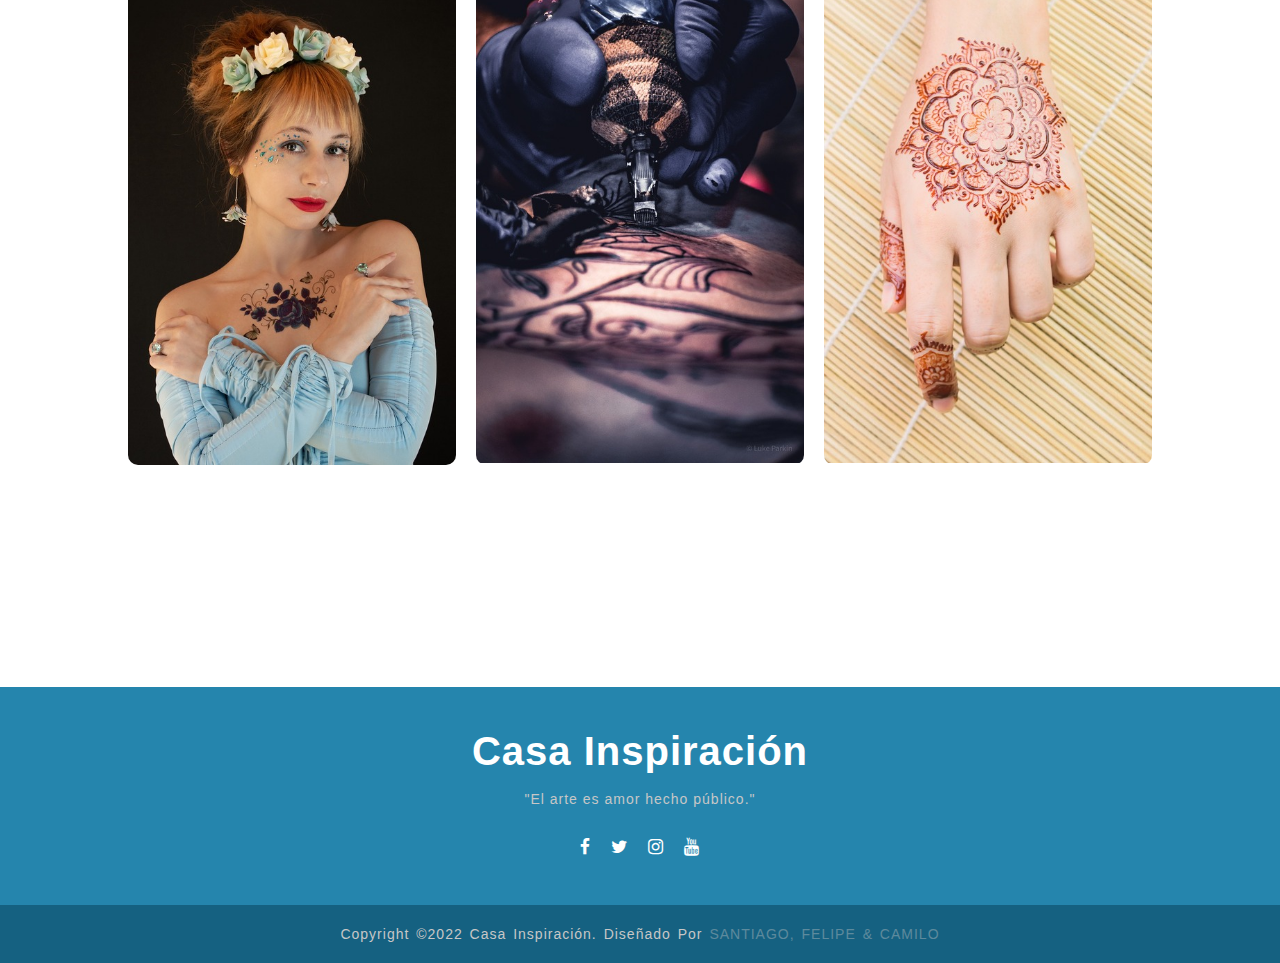
==== commit 5dfe451f: "Version 8.2" ====
--- a/index.html
+++ b/index.html
@@ -13,7 +13,7 @@
     <section class="header">
         <nav>
             <div class="logo">
-                <img src="img/Logos/PNG/LogoPNGsincirculo2.png" alt="Logo Image">
+                <a href="index.html"><img src="img/Logos/PNG/LogoPNG_color.png" alt="Logo Image"></a>
             </div>
             <div class="hamburger">
                 <div class="bars1"></div>
@@ -22,7 +22,7 @@
             </div>
             <ul class="nav-links">
                 <li><a href="index.html">Inicio</a></li>
-                <li><a href="arte.html">GALERÍA</a></li>
+                <li><a href="arte.html">Galerías</a></li>
                 <li><a href="nosotros.html">Nosotros</a></li>
                 <li><a href="contacto.html">Contacto</a></li>
                 <li><a href="login.html">Login</a></li>
@@ -32,7 +32,7 @@
 
         <div class="text-box">
             <h1>CASA INSPIRACIÓN</h1>
-            <p>Un lugar donde tendrás la oportunidad de comenzar tu negocio en el arte.</p>
+            <p>Un lugar donde tendrás la oportunidad de comenzar tu negocio desde el arte.</p>
             <a href="#Seccion1" class="hero-btn">Más Información</a>
         </div>
     </section>
--- a/css/style.css
+++ b/css/style.css
@@ -27,14 +27,14 @@
 .logo{
     padding: 3vh 3vw;
     text-align: left;
-    width: 20vw;
+    width: 30vw; /*Se cambia el espaciado entre los navbar text*/
     position: relative;
-    top: -1.875em;
+    top: -1.2em; /*Se cambia la posicion del logo - verticalmente*/
 }
 
 .logo img{
     height: auto;
-    width: 6rem;
+    width: 4.3rem;
 }
 
 /* Estilos de la barra de navegacion*/
@@ -270,17 +270,12 @@
 .course-col:hover{
     box-shadow: 0 0 20px 0px rgba(0, 0, 0, 0.2);
 }
-.row2{
-    margin-top: 0%;
-    display: flex;
-    justify-content: space-between;
-}
 
 @media(max-width: 700px){
+    .course{
+        padding-top: 30px;
+    }
     .row{
-        flex-direction: column;
-    }
-    .row2{
         flex-direction: column;
     }
 }
@@ -369,13 +364,13 @@
     flex-direction: column;
     text-align: center;
   }
-  .footer-content h3{
+  .footer-content h3f{
     font-size: 40px;
     font-weight: 650;
     text-transform: capitalize;
     line-height: 3rem;
   }
-  .footer-content p{
+  .footer-content pf{
     max-width: 500px;
     margin: 10px auto;
     line-height: 28px;
@@ -409,7 +404,7 @@
     padding: 20px 0;
     text-align: center;
   }
-  .footer-bottom p{
+  .footer-bottom pf{
     font-size: 14px;
     word-spacing: 2px;
     text-transform: capitalize;
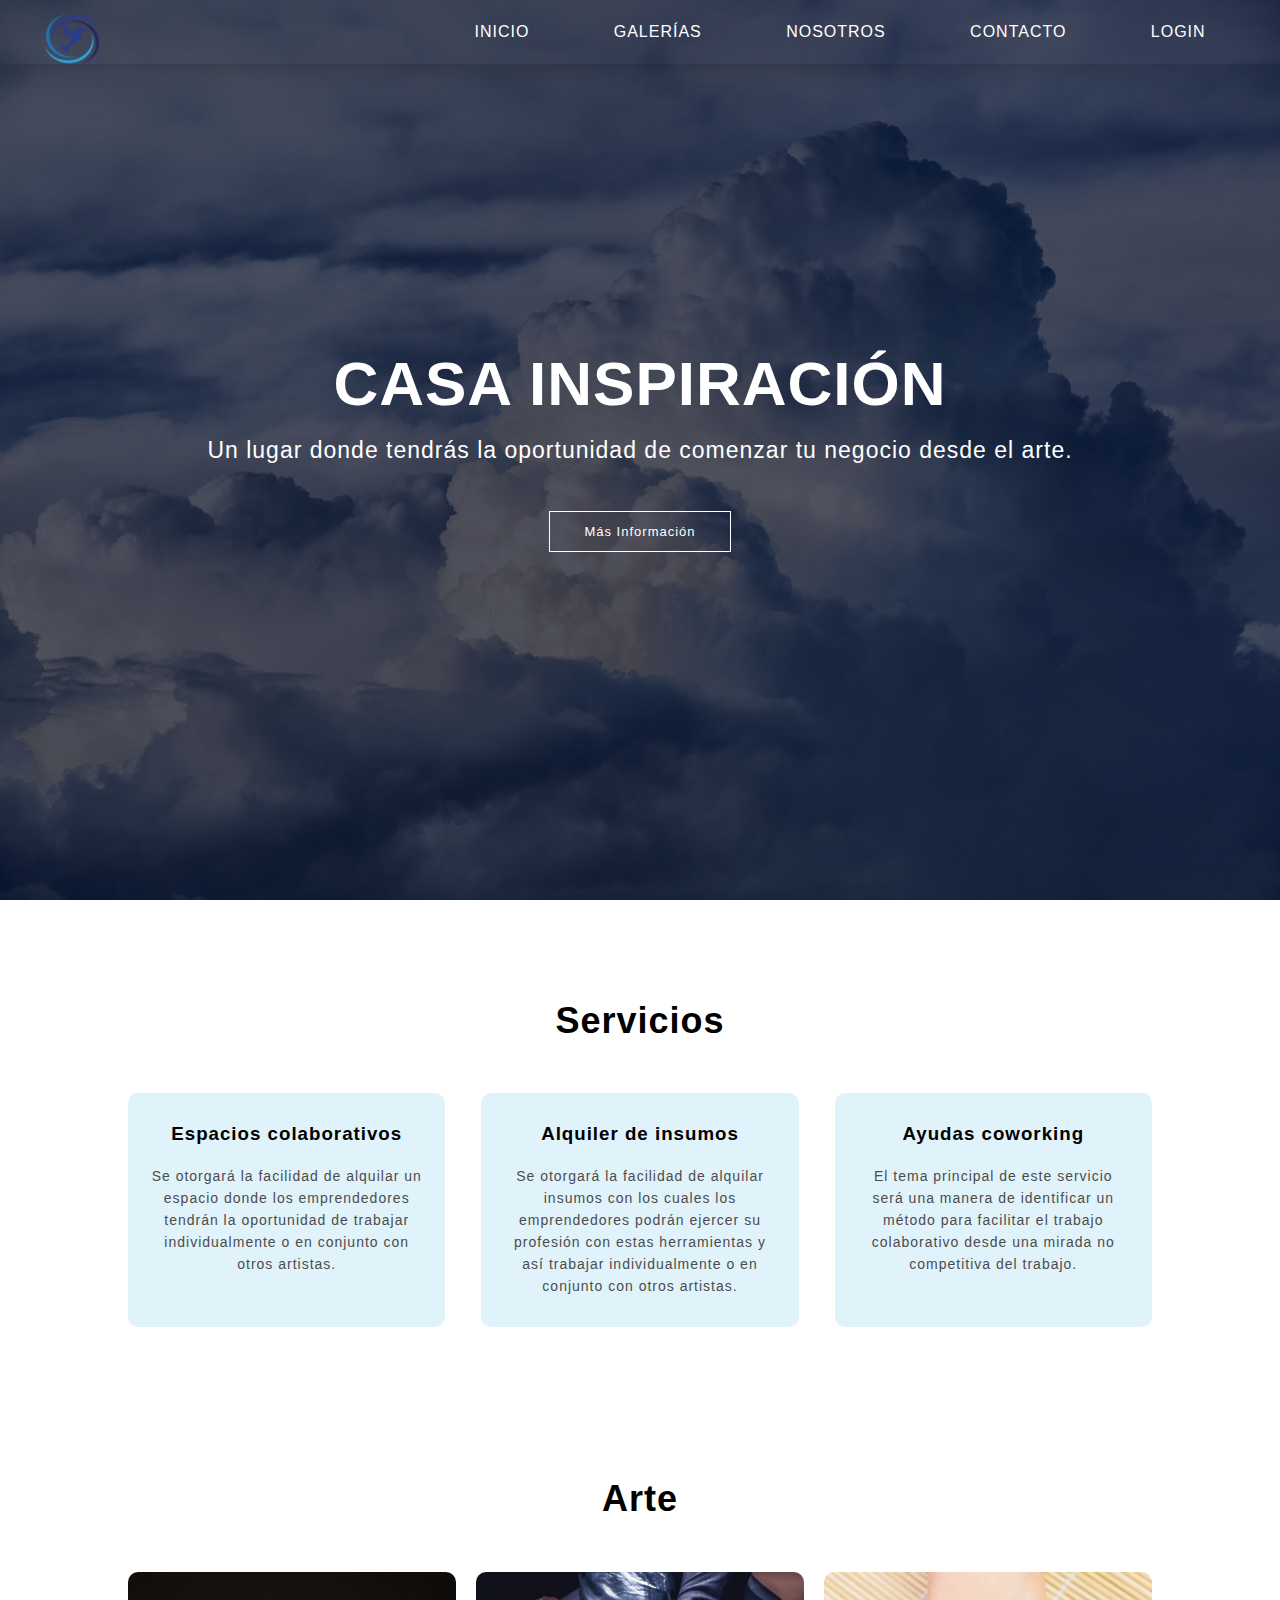
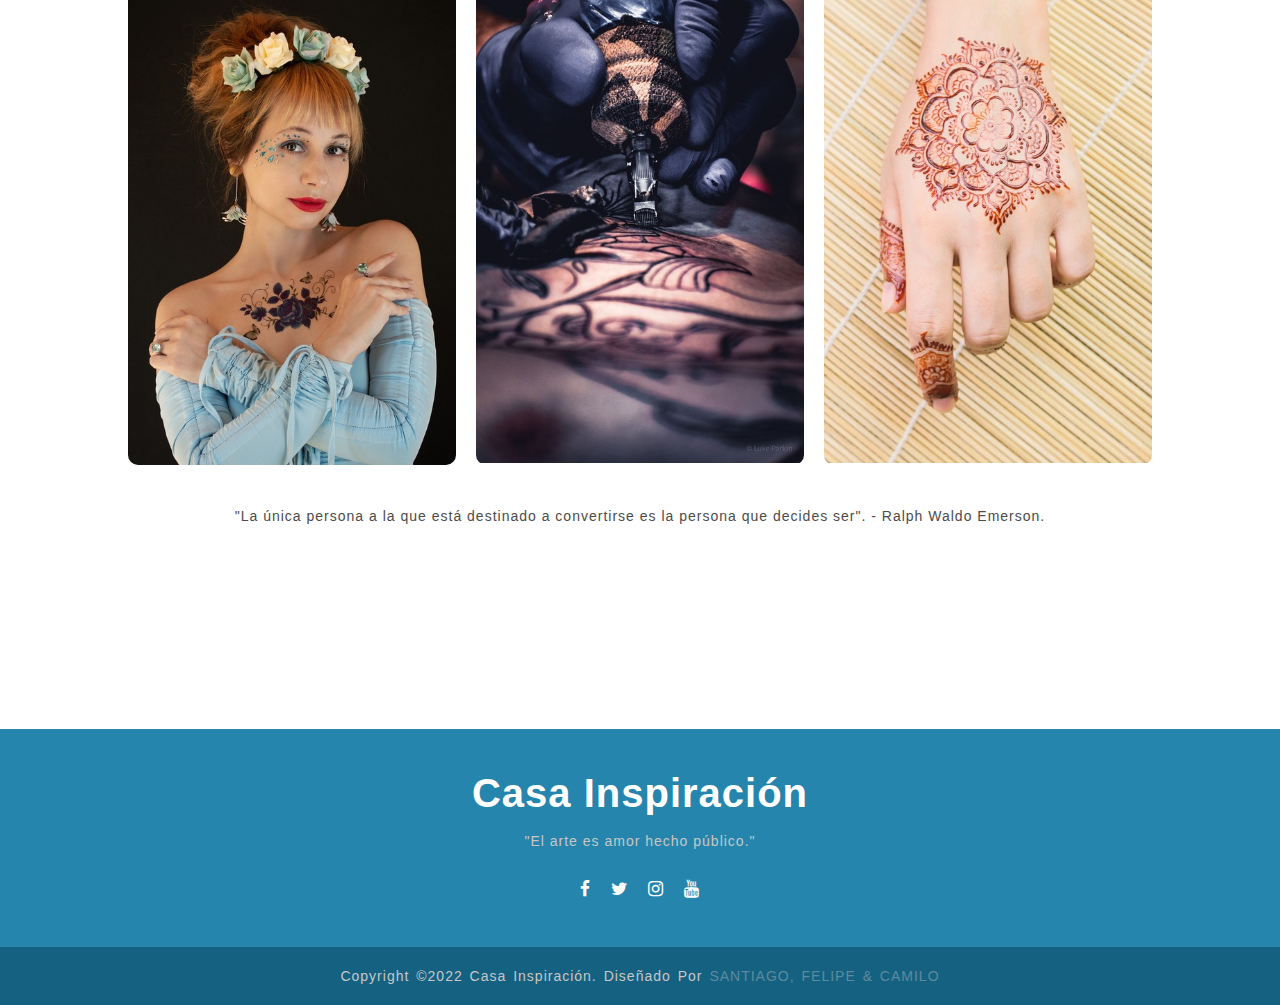
==== commit 543920a7: "Version 8.3" ====
--- a/index.html
+++ b/index.html
@@ -80,6 +80,7 @@
                 </div>
             </div>
         </div>
+        <p>"La única persona a la que está destinado a convertirse es la persona que decides ser". - Ralph Waldo Emerson.</p>
     </section>
 
     <!----footer---->
